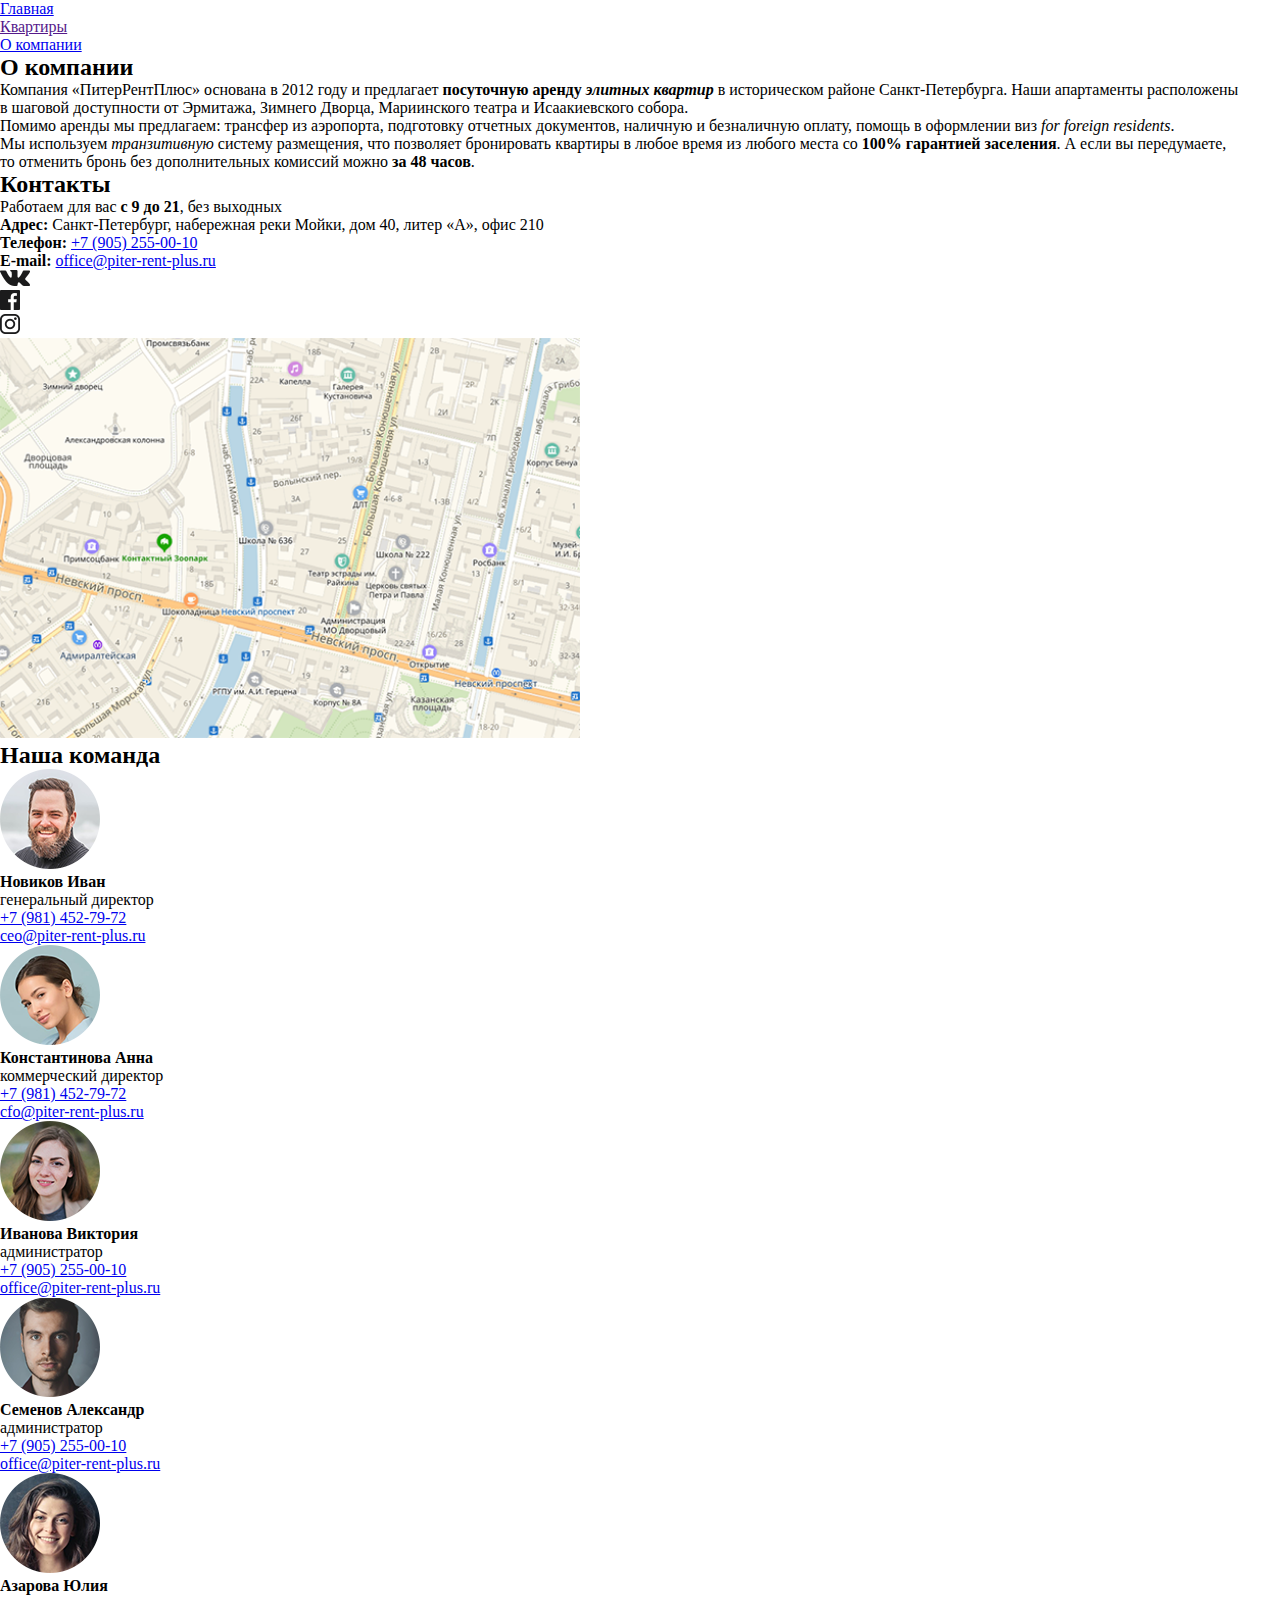
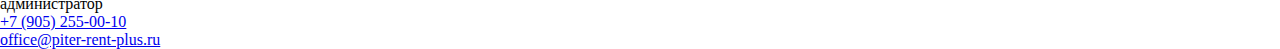
==== about.html @ 13e367ee "add project" ====
<!DOCTYPE html>
<html lang="ru">
<head>
    <meta charset="UTF-8">
    <meta http-equiv="X-UA-Compatible" content="IE=edge">
    <meta name="viewport" content="width=device-width, initial-scale=1.0">
    <title>Document</title>
    <link rel="stylesheet" href="./styles/styles.css">
</head>
<body>

    <header>
        <nav>
            <ul>
                <li><a href="/">Главная</a></li>
                <li><a href="">Квартиры</a></li>
                <li><a href="./about.html">О компании</a></li>
            </ul>
        </nav>
    </header>

    <h2>О компании</h2>

    <p>
        Компания &laquo;ПитерРентПлюс&raquo; основана в&nbsp;2012 году и&nbsp;предлагает <strong>посуточную аренду <em>элитных квартир</em></strong> в&nbsp;историческом районе Санкт-Петербурга. 
        Наши апартаменты расположены в&nbsp;шаговой доступности от&nbsp;Эрмитажа, Зимнего Дворца, Мариинского театра и&nbsp;Исаакиевского собора.
    </p>
        
    <p>
        Помимо аренды мы&nbsp;предлагаем: трансфер из&nbsp;аэропорта, подготовку отчетных документов, наличную и&nbsp;безналичную оплату, помощь в 
        оформлении виз <i lang="en">for foreign residents</i>. Мы&nbsp;используем <i>транзитивную</i> систему размещения, что позволяет бронировать квартиры в&nbsp;любое 
        время из&nbsp;любого места со&nbsp;<strong>100% гарантией заселения</strong>. А&nbsp;если вы&nbsp;передумаете, то&nbsp;отменить бронь без дополнительных комиссий можно <strong>за&nbsp;48&nbsp;часов</strong>.
    </p>

    <h2>Контакты</h2>

    <p>Работаем для вас <b>с 9 до 21</b>, без выходных</p>

    <ul>
        <li><b>Адрес:</b> Санкт-Петербург, набережная реки Мойки, дом 40, литер «А», офис 210</li>
        <li><b>Телефон:</b> <a href="tel:+79052550010">+7 (905) 255-00-10</a></li>
        <li><b>E-mail:</b> <a href="mailto:office@piter-rent-plus.ru">office@piter-rent-plus.ru</a></li>
        <li>
            <ul>
                <li><a href="#"><img src="./images/icons/vk.png" alt="Вконтакте"></a></li>
                <li><a href="#"><img src="./images/icons/fb.png" alt="Facebook"></a></li>
                <li><a href="#"><img src="./images/icons/insta.png" alt="Instagram"></a></li>
            </ul>
        </li>
    </ul>

    <img src="./images/map.png" alt="Местонахождение офиса" width="580" >

    <h2>Наша команда</h2>

    <ul>
        <li>
            <p>
                <img src="./images/team/01.png" alt="Фотография Новикова Ивана"><br>
                <b>Новиков Иван</b><br>
                генеральный директор
            </p>
            <ul>
                <li><a href="tel:+79814527972">+7 (981) 452-79-72</a></li>
                <li><a href="mailto:ceo@piter-rent-plus.ru">ceo@piter-rent-plus.ru</a></li>
            </ul>
        </li>
        
        <li>
            <p>
                <img src="./images/team/02.png" alt="Фотография Константиновой Анны"><br>
                <b>Константинова Анна</b><br>
                коммерческий директор
            </p>
            <ul>
                <li><a href="tel:+79814527972">+7 (981) 452-79-72</a></li>
                <li><a href="mailto:cfo@piter-rent-plus.ru">cfo@piter-rent-plus.ru</a></li>
            </ul>
        </li>

        <li>
            <p>
                <img src="./images/team/03.png" alt="Фотография Ивановой Виктории"><br>
                <b>Иванова Виктория</b><br>
                администратор
            </p>
            <ul>
                <li><a href="tel:+79052550010">+7 (905) 255-00-10</a></li>
                <li><a href="mailto:office@piter-rent-plus.ru">office@piter-rent-plus.ru</a></li>
            </ul>
        </li>

        <li>
            <p>
                <img src="./images/team/04.png" alt="Фотография Семенова Александра"><br>
                <b>Семенов Александр</b><br>
                администратор
            </p>
            <ul>
                <li><a href="tel:+79052550010">+7 (905) 255-00-10</a></li>
                <li><a href="mailto:office@piter-rent-plus.ru">office@piter-rent-plus.ru</a></li>
            </ul>
        </li>

        <li>
            <p>
                <img src="./images/team/05.png" alt="Фотография Азаровой Юлии"><br>
                <b>Азарова Юлия</b><br>
                администратор
            </p>
            <ul>
                <li><a href="tel:+79052550010">+7 (905) 255-00-10</a></li>
                <li><a href="mailto:office@piter-rent-plus.ru">office@piter-rent-plus.ru</a></li>
            </ul>
        </li>        
    </ul>
    

</body>
</html>
---- styles/styles.css ----
* {
    margin: 0;
    padding: 0;
}
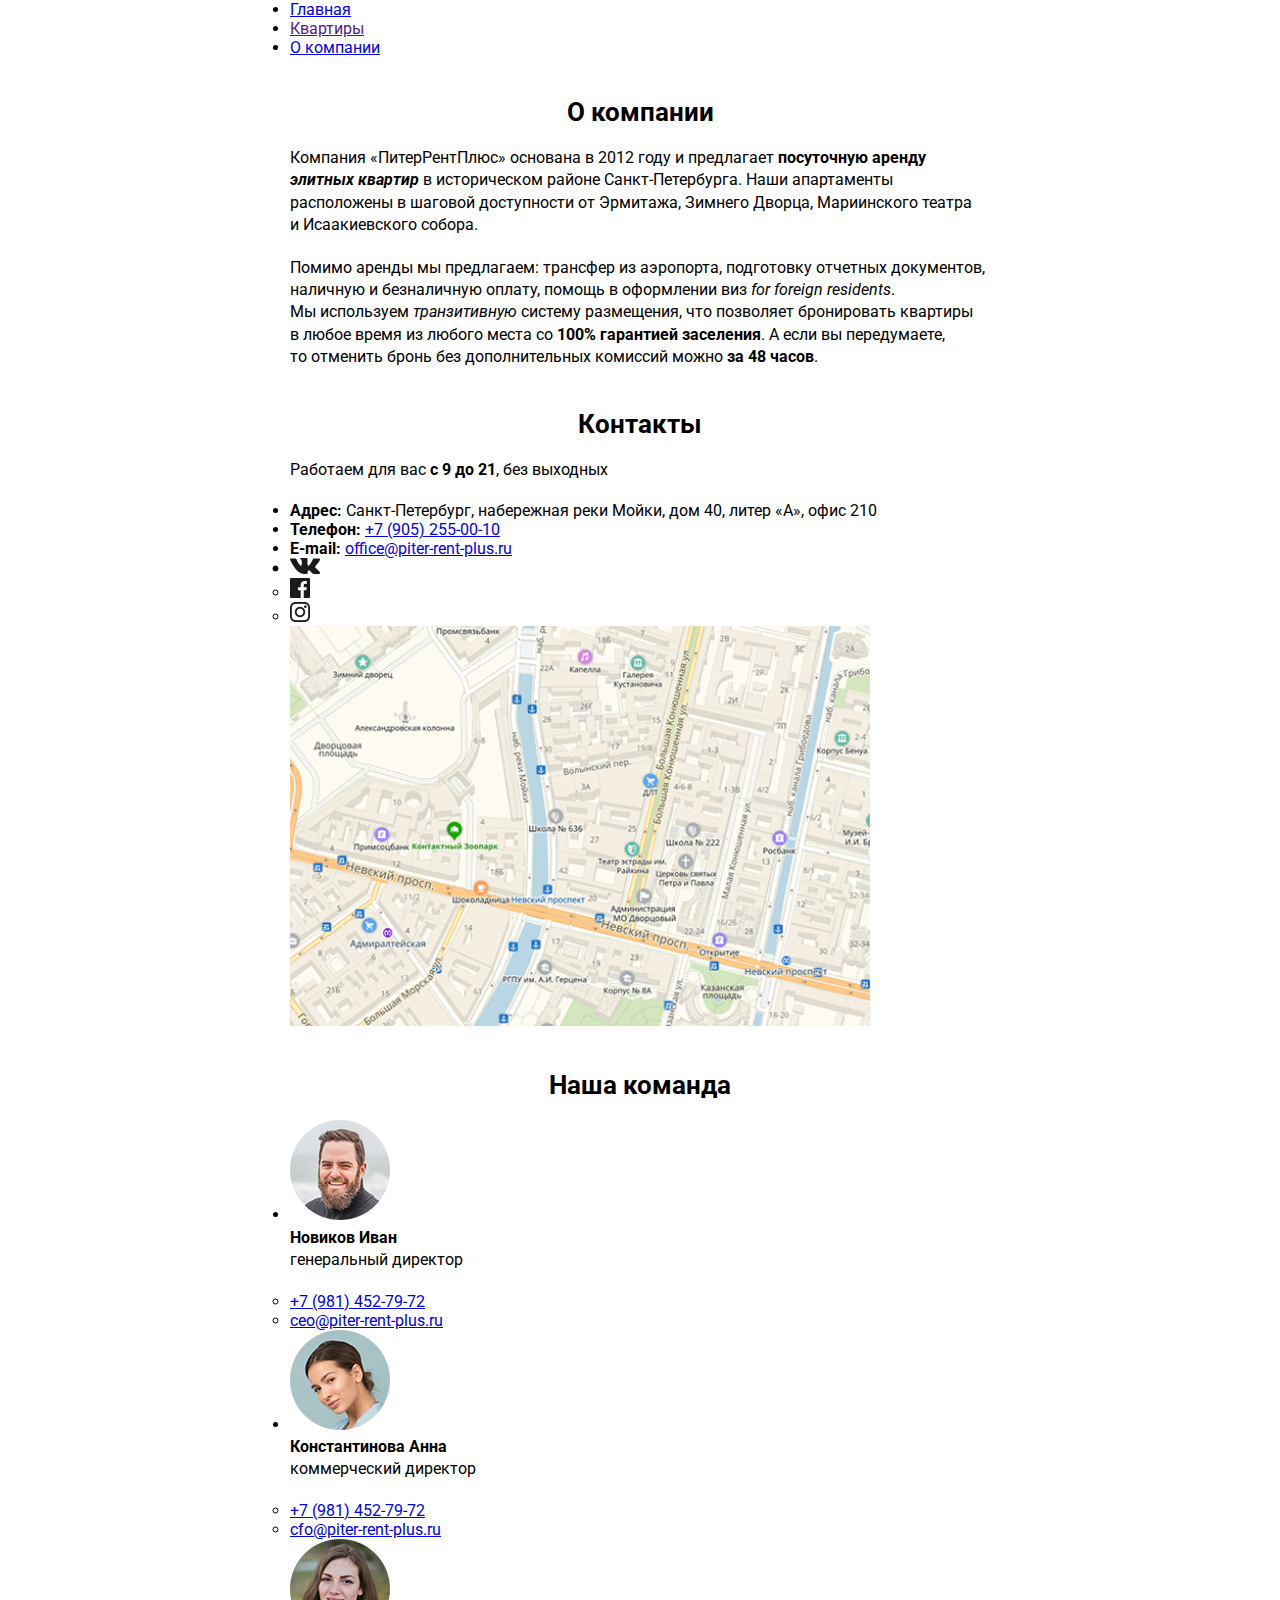
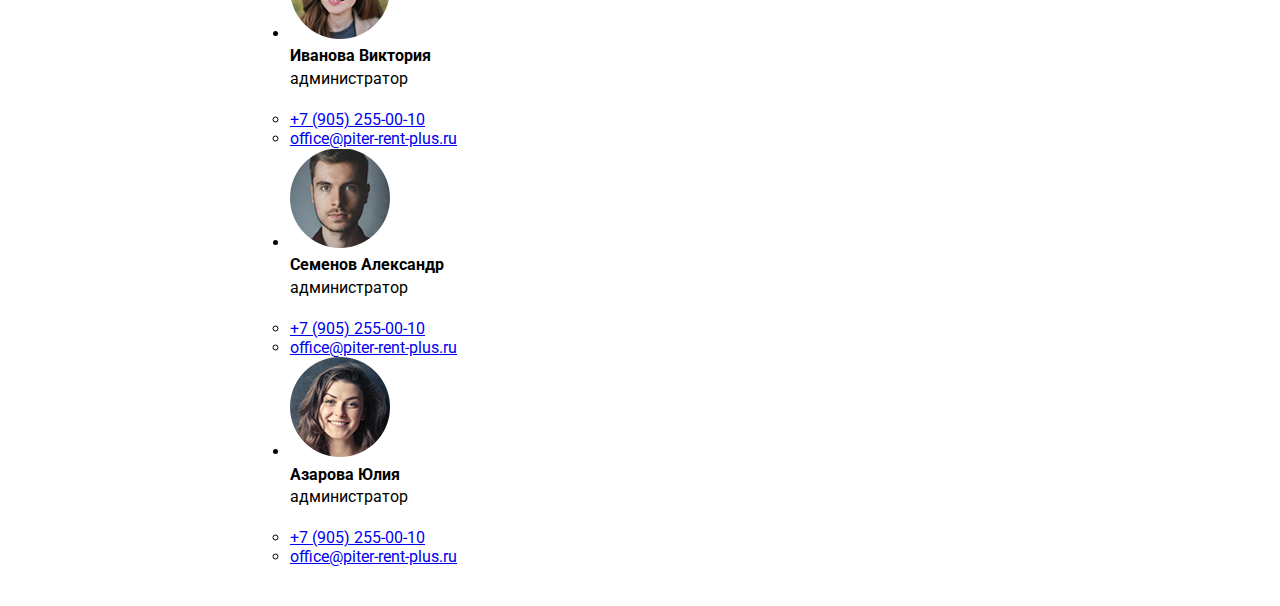
==== commit 469c22ea: "+" ====
--- a/about.html
+++ b/about.html
@@ -5,116 +5,127 @@
     <meta http-equiv="X-UA-Compatible" content="IE=edge">
     <meta name="viewport" content="width=device-width, initial-scale=1.0">
     <title>Document</title>
+
+    <link rel="preconnect" href="https://fonts.googleapis.com">
+    <link rel="preconnect" href="https://fonts.gstatic.com" crossorigin>
+    <link href="https://fonts.googleapis.com/css2?family=Roboto:wght@400;700;900&display=swap" rel="stylesheet">
+
     <link rel="stylesheet" href="./styles/styles.css">
 </head>
 <body>
+    <div class="content header">
+        <header>
+            <nav>
+                <ul>
+                    <li><a href="/">Главная</a></li>
+                    <li><a href="">Квартиры</a></li>
+                    <li><a href="./about.html">О компании</a></li>
+                </ul>
+            </nav>
+        </header>
+    </div>    
 
-    <header>
-        <nav>
-            <ul>
-                <li><a href="/">Главная</a></li>
-                <li><a href="">Квартиры</a></li>
-                <li><a href="./about.html">О компании</a></li>
-            </ul>
-        </nav>
-    </header>
+    <div class="content about_company">
+        <h2>О компании</h2>
 
-    <h2>О компании</h2>
+        <p>
+            Компания &laquo;ПитерРентПлюс&raquo; основана в&nbsp;2012 году и&nbsp;предлагает <strong>посуточную аренду <em>элитных квартир</em></strong> в&nbsp;историческом районе Санкт-Петербурга. 
+            Наши апартаменты расположены в&nbsp;шаговой доступности от&nbsp;Эрмитажа, Зимнего Дворца, Мариинского театра и&nbsp;Исаакиевского собора.
+        </p>
+            
+        <p>
+            Помимо аренды мы&nbsp;предлагаем: трансфер из&nbsp;аэропорта, подготовку отчетных документов, наличную и&nbsp;безналичную оплату, помощь в 
+            оформлении виз <i lang="en">for foreign residents</i>. Мы&nbsp;используем <i>транзитивную</i> систему размещения, что позволяет бронировать квартиры в&nbsp;любое 
+            время из&nbsp;любого места со&nbsp;<strong>100% гарантией заселения</strong>. А&nbsp;если вы&nbsp;передумаете, то&nbsp;отменить бронь без дополнительных комиссий можно <strong>за&nbsp;48&nbsp;часов</strong>.
+        </p>
+    </div>
+    
+    <div class="content contacts">
+        <h2>Контакты</h2>
 
-    <p>
-        Компания &laquo;ПитерРентПлюс&raquo; основана в&nbsp;2012 году и&nbsp;предлагает <strong>посуточную аренду <em>элитных квартир</em></strong> в&nbsp;историческом районе Санкт-Петербурга. 
-        Наши апартаменты расположены в&nbsp;шаговой доступности от&nbsp;Эрмитажа, Зимнего Дворца, Мариинского театра и&nbsp;Исаакиевского собора.
-    </p>
-        
-    <p>
-        Помимо аренды мы&nbsp;предлагаем: трансфер из&nbsp;аэропорта, подготовку отчетных документов, наличную и&nbsp;безналичную оплату, помощь в 
-        оформлении виз <i lang="en">for foreign residents</i>. Мы&nbsp;используем <i>транзитивную</i> систему размещения, что позволяет бронировать квартиры в&nbsp;любое 
-        время из&nbsp;любого места со&nbsp;<strong>100% гарантией заселения</strong>. А&nbsp;если вы&nbsp;передумаете, то&nbsp;отменить бронь без дополнительных комиссий можно <strong>за&nbsp;48&nbsp;часов</strong>.
-    </p>
+        <p>Работаем для вас <b>с 9 до 21</b>, без выходных</p>
 
-    <h2>Контакты</h2>
+        <ul>
+            <li><b>Адрес:</b> Санкт-Петербург, набережная реки Мойки, дом 40, литер «А», офис 210</li>
+            <li><b>Телефон:</b> <a href="tel:+79052550010">+7 (905) 255-00-10</a></li>
+            <li><b>E-mail:</b> <a href="mailto:office@piter-rent-plus.ru">office@piter-rent-plus.ru</a></li>
+            <li>
+                <ul>
+                    <li><a href="#"><img src="./images/icons/vk.png" alt="Вконтакте"></a></li>
+                    <li><a href="#"><img src="./images/icons/fb.png" alt="Facebook"></a></li>
+                    <li><a href="#"><img src="./images/icons/insta.png" alt="Instagram"></a></li>
+                </ul>
+            </li>
+        </ul>
 
-    <p>Работаем для вас <b>с 9 до 21</b>, без выходных</p>
+        <img src="./images/map.png" alt="Местонахождение офиса" width="580" >
+    </div>
+    
+    <div class="content our_team">
+        <h2>Наша команда</h2>
 
-    <ul>
-        <li><b>Адрес:</b> Санкт-Петербург, набережная реки Мойки, дом 40, литер «А», офис 210</li>
-        <li><b>Телефон:</b> <a href="tel:+79052550010">+7 (905) 255-00-10</a></li>
-        <li><b>E-mail:</b> <a href="mailto:office@piter-rent-plus.ru">office@piter-rent-plus.ru</a></li>
-        <li>
-            <ul>
-                <li><a href="#"><img src="./images/icons/vk.png" alt="Вконтакте"></a></li>
-                <li><a href="#"><img src="./images/icons/fb.png" alt="Facebook"></a></li>
-                <li><a href="#"><img src="./images/icons/insta.png" alt="Instagram"></a></li>
-            </ul>
-        </li>
-    </ul>
+        <ul>
+            <li>
+                <p>
+                    <img src="./images/team/01.png" alt="Фотография Новикова Ивана"><br>
+                    <b>Новиков Иван</b><br>
+                    генеральный директор
+                </p>
+                <ul>
+                    <li><a href="tel:+79814527972">+7 (981) 452-79-72</a></li>
+                    <li><a href="mailto:ceo@piter-rent-plus.ru">ceo@piter-rent-plus.ru</a></li>
+                </ul>
+            </li>
+            
+            <li>
+                <p>
+                    <img src="./images/team/02.png" alt="Фотография Константиновой Анны"><br>
+                    <b>Константинова Анна</b><br>
+                    коммерческий директор
+                </p>
+                <ul>
+                    <li><a href="tel:+79814527972">+7 (981) 452-79-72</a></li>
+                    <li><a href="mailto:cfo@piter-rent-plus.ru">cfo@piter-rent-plus.ru</a></li>
+                </ul>
+            </li>
 
-    <img src="./images/map.png" alt="Местонахождение офиса" width="580" >
+            <li>
+                <p>
+                    <img src="./images/team/03.png" alt="Фотография Ивановой Виктории"><br>
+                    <b>Иванова Виктория</b><br>
+                    администратор
+                </p>
+                <ul>
+                    <li><a href="tel:+79052550010">+7 (905) 255-00-10</a></li>
+                    <li><a href="mailto:office@piter-rent-plus.ru">office@piter-rent-plus.ru</a></li>
+                </ul>
+            </li>
 
-    <h2>Наша команда</h2>
+            <li>
+                <p>
+                    <img src="./images/team/04.png" alt="Фотография Семенова Александра"><br>
+                    <b>Семенов Александр</b><br>
+                    администратор
+                </p>
+                <ul>
+                    <li><a href="tel:+79052550010">+7 (905) 255-00-10</a></li>
+                    <li><a href="mailto:office@piter-rent-plus.ru">office@piter-rent-plus.ru</a></li>
+                </ul>
+            </li>
 
-    <ul>
-        <li>
-            <p>
-                <img src="./images/team/01.png" alt="Фотография Новикова Ивана"><br>
-                <b>Новиков Иван</b><br>
-                генеральный директор
-            </p>
-            <ul>
-                <li><a href="tel:+79814527972">+7 (981) 452-79-72</a></li>
-                <li><a href="mailto:ceo@piter-rent-plus.ru">ceo@piter-rent-plus.ru</a></li>
-            </ul>
-        </li>
-        
-        <li>
-            <p>
-                <img src="./images/team/02.png" alt="Фотография Константиновой Анны"><br>
-                <b>Константинова Анна</b><br>
-                коммерческий директор
-            </p>
-            <ul>
-                <li><a href="tel:+79814527972">+7 (981) 452-79-72</a></li>
-                <li><a href="mailto:cfo@piter-rent-plus.ru">cfo@piter-rent-plus.ru</a></li>
-            </ul>
-        </li>
-
-        <li>
-            <p>
-                <img src="./images/team/03.png" alt="Фотография Ивановой Виктории"><br>
-                <b>Иванова Виктория</b><br>
-                администратор
-            </p>
-            <ul>
-                <li><a href="tel:+79052550010">+7 (905) 255-00-10</a></li>
-                <li><a href="mailto:office@piter-rent-plus.ru">office@piter-rent-plus.ru</a></li>
-            </ul>
-        </li>
-
-        <li>
-            <p>
-                <img src="./images/team/04.png" alt="Фотография Семенова Александра"><br>
-                <b>Семенов Александр</b><br>
-                администратор
-            </p>
-            <ul>
-                <li><a href="tel:+79052550010">+7 (905) 255-00-10</a></li>
-                <li><a href="mailto:office@piter-rent-plus.ru">office@piter-rent-plus.ru</a></li>
-            </ul>
-        </li>
-
-        <li>
-            <p>
-                <img src="./images/team/05.png" alt="Фотография Азаровой Юлии"><br>
-                <b>Азарова Юлия</b><br>
-                администратор
-            </p>
-            <ul>
-                <li><a href="tel:+79052550010">+7 (905) 255-00-10</a></li>
-                <li><a href="mailto:office@piter-rent-plus.ru">office@piter-rent-plus.ru</a></li>
-            </ul>
-        </li>        
-    </ul>
+            <li>
+                <p>
+                    <img src="./images/team/05.png" alt="Фотография Азаровой Юлии"><br>
+                    <b>Азарова Юлия</b><br>
+                    администратор
+                </p>
+                <ul>
+                    <li><a href="tel:+79052550010">+7 (905) 255-00-10</a></li>
+                    <li><a href="mailto:office@piter-rent-plus.ru">office@piter-rent-plus.ru</a></li>
+                </ul>
+            </li>        
+        </ul>
+    </div>
     
-
 </body>
 </html>--- a/styles/styles.css
+++ b/styles/styles.css
@@ -1,4 +1,35 @@
 * {
     margin: 0;
     padding: 0;
+}
+
+/* about */
+
+html {
+    font-family: 'Roboto', sans-serif;
+}
+
+.content {
+    width: 700px;
+    margin: 0 auto 40px auto;
+}
+
+p {
+    margin-bottom: 20px;
+    font-size: 1rem;
+    line-height: 140%;
+}
+
+h1, h2, h3 {
+    font-weight: bold;
+    text-align: center;
+    margin-bottom: 20px;
+}
+
+h1 {
+    font-size: 2rem;
+}
+
+h2 {
+    font-size: 1.6rem;
 }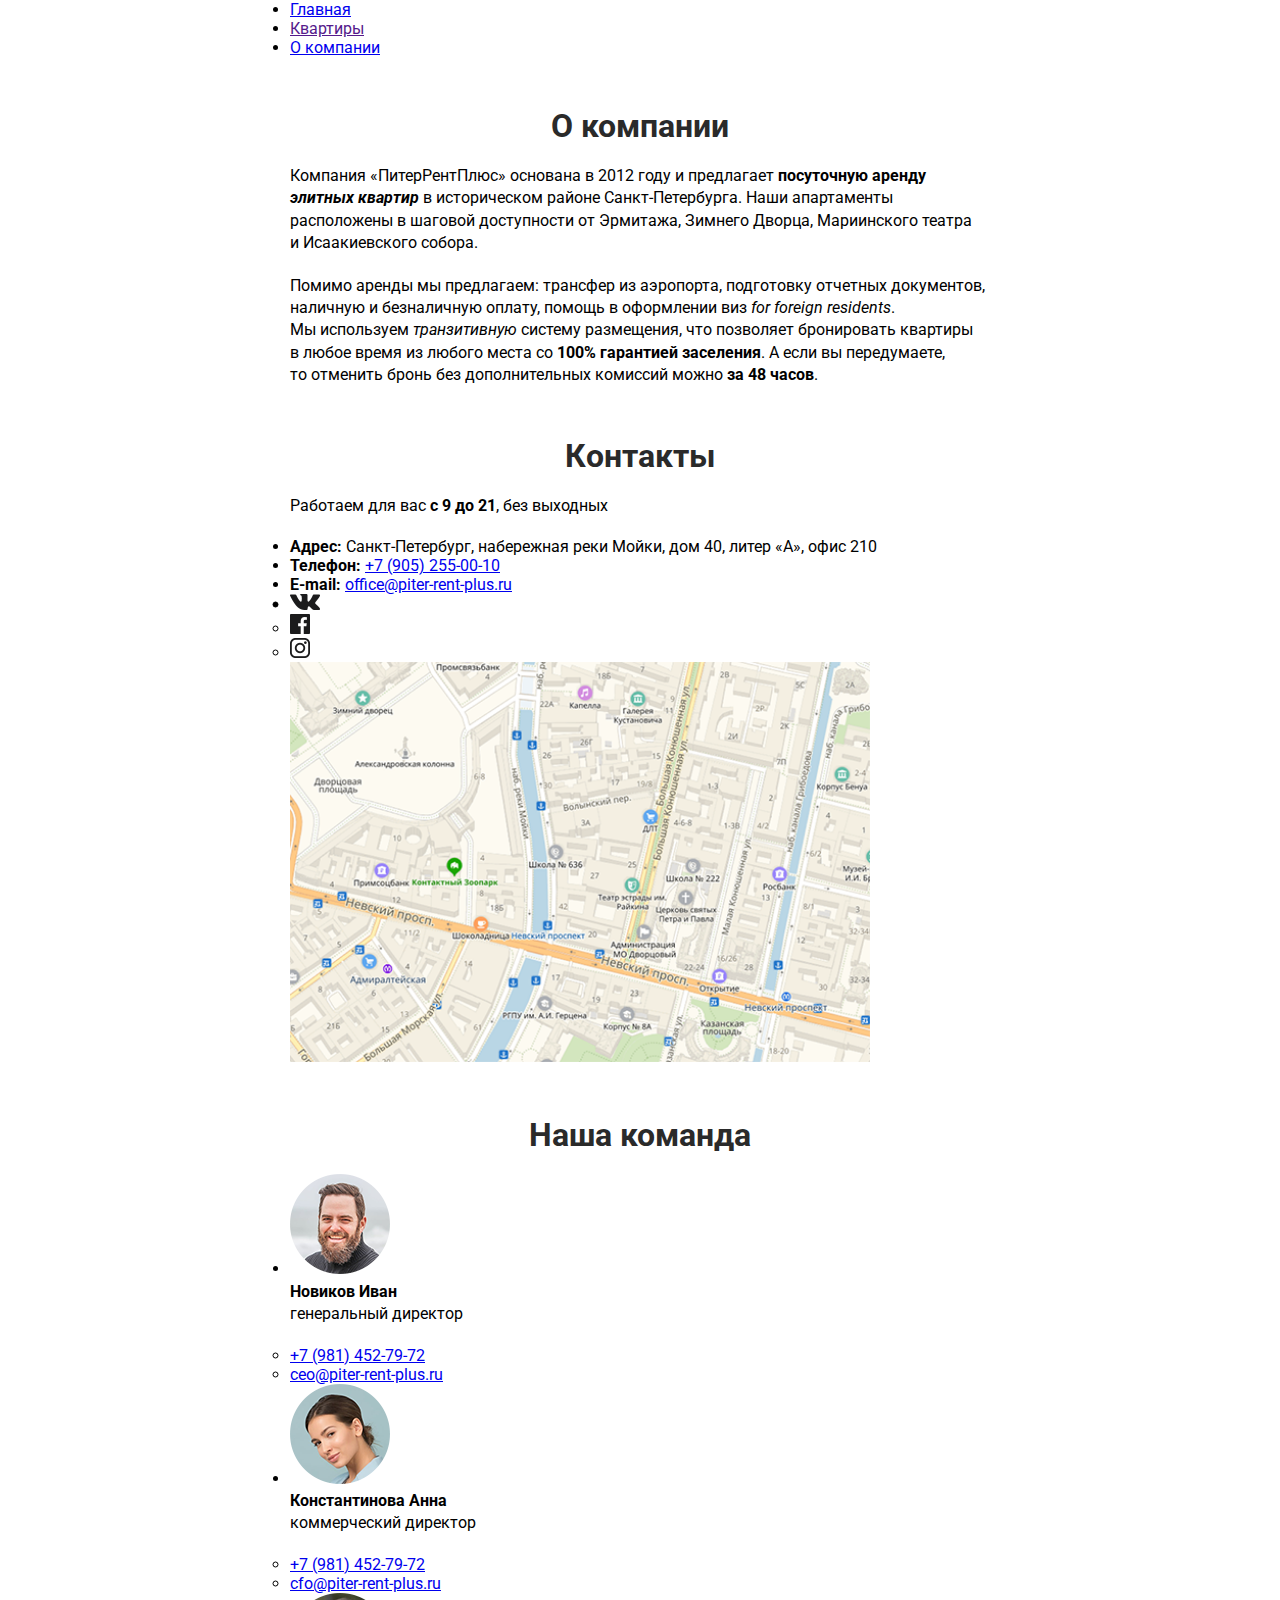
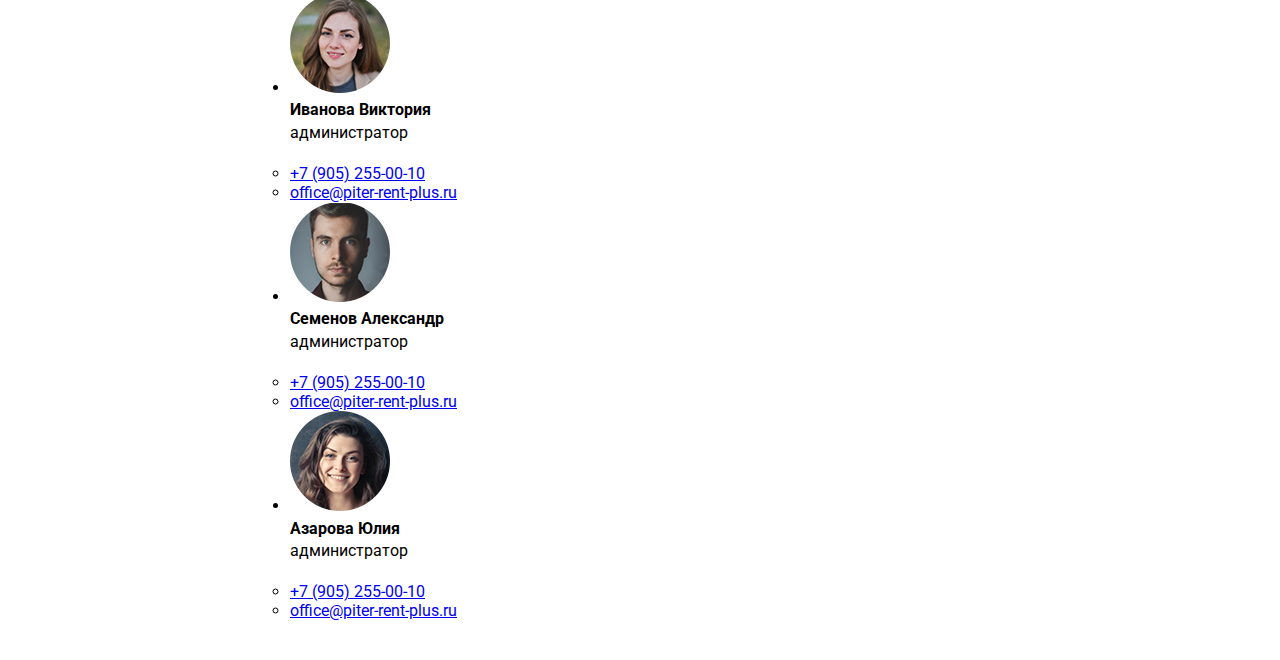
==== commit ca4d9802: "add reviews" ====
--- a/about.html
+++ b/about.html
@@ -6,9 +6,9 @@
     <meta name="viewport" content="width=device-width, initial-scale=1.0">
     <title>Document</title>
 
-    <link rel="preconnect" href="https://fonts.googleapis.com">
+<!--     <link rel="preconnect" href="https://fonts.googleapis.com">
     <link rel="preconnect" href="https://fonts.gstatic.com" crossorigin>
-    <link href="https://fonts.googleapis.com/css2?family=Roboto:wght@400;700;900&display=swap" rel="stylesheet">
+    <link href="https://fonts.googleapis.com/css2?family=Roboto:wght@400;700;900&display=swap" rel="stylesheet"> -->
 
     <link rel="stylesheet" href="./styles/styles.css">
 </head>
--- a/styles/styles.css
+++ b/styles/styles.css
@@ -1,3 +1,5 @@
+@import url('https://fonts.googleapis.com/css2?family=Roboto:wght@400;700;900&display=swap');
+
 * {
     margin: 0;
     padding: 0;
@@ -31,5 +33,61 @@
 }
 
 h2 {
-    font-size: 1.6rem;
-}+    font-size: 32px;
+    font-family: "Roboto";
+    color: rgb(42, 42, 42);
+    font-weight: bold;
+    text-align: center;
+    margin-top: 50px;
+}
+
+/* index */
+
+.reviews {
+    margin: 55px 0 30px 0;
+    display: flex;
+    gap: 30px;
+}
+
+.review {
+    width: 468px;
+    height: 136px;
+    background-color: #f4efed;
+    padding: 40px 60px 40px 40px;
+}
+
+.review_author {
+    display: flex;
+    gap: 15px;
+    margin-top: 20px;
+}
+
+.review_author_awatar {
+    width: 50px;
+    height: 50px;
+    border-radius: 50%;
+}
+
+.review_text, .review_author_name, .review_date {
+    font-size: 16px;
+    color: rgb(42, 42, 42);
+    line-height: 1.375;
+    text-align: left;
+}
+
+.review_text {
+    width: 458px;
+    height: 59px;
+}
+  
+.review_author_name {
+    font-weight: bold;
+    margin-bottom: 10px;
+}
+
+.review_date {
+    font-size: 14px;
+    line-height: 1.429;
+}
+  
+  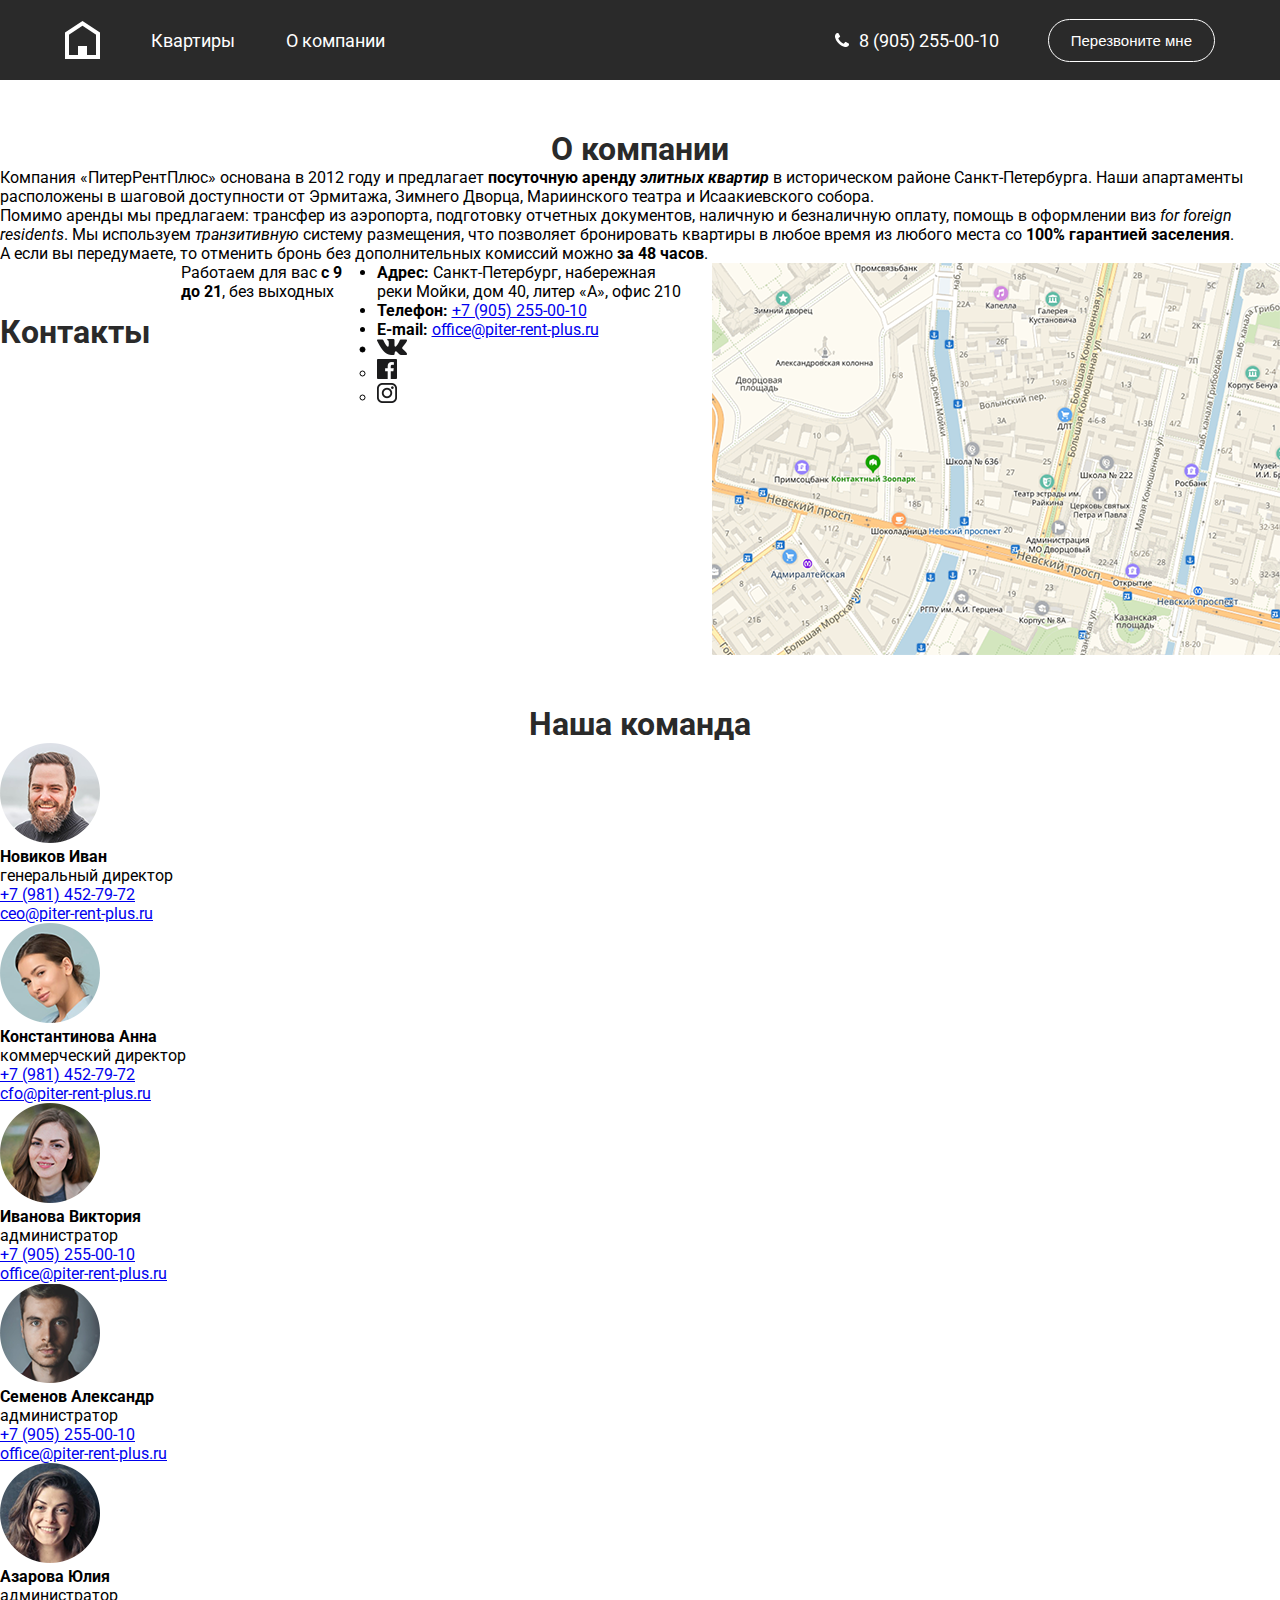
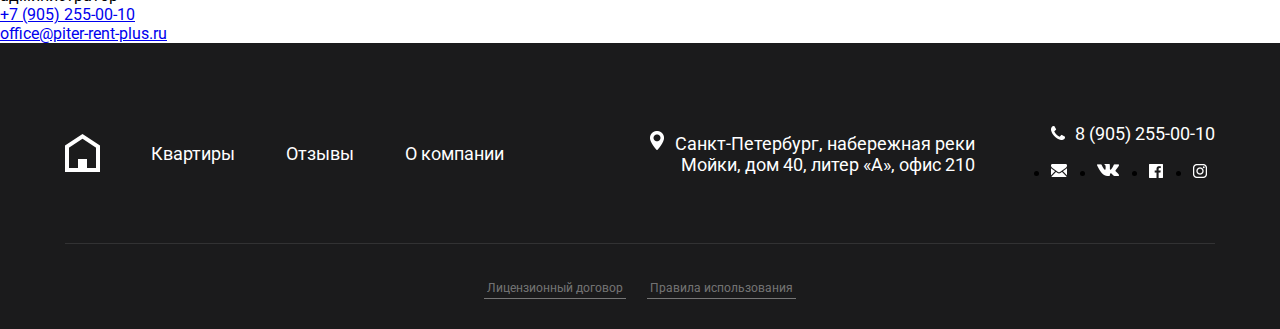
==== commit c886dcac: "add header and footer styles" ====
--- a/about.html
+++ b/about.html
@@ -6,24 +6,33 @@
     <meta name="viewport" content="width=device-width, initial-scale=1.0">
     <title>Document</title>
 
-<!--     <link rel="preconnect" href="https://fonts.googleapis.com">
-    <link rel="preconnect" href="https://fonts.gstatic.com" crossorigin>
-    <link href="https://fonts.googleapis.com/css2?family=Roboto:wght@400;700;900&display=swap" rel="stylesheet"> -->
-
     <link rel="stylesheet" href="./styles/styles.css">
 </head>
 <body>
-    <div class="content header">
-        <header>
+    <header class="header">
+
+        <div class="header__wrapper">
+            
             <nav>
-                <ul>
-                    <li><a href="/">Главная</a></li>
+                <ul class="main-menu">
+                    <li><a href="./index.html" class="main-menu-logo" title="Главная"></a></li>
                     <li><a href="">Квартиры</a></li>
                     <li><a href="./about.html">О компании</a></li>
                 </ul>
             </nav>
-        </header>
-    </div>    
+
+            
+            <div class="header__contacts">
+                <div class="telephone">   
+                    <a href="tel:+79052550010" class="telephone-number">8 (905) 255-00-10</a>
+                </div>
+    
+                <button class="button">Перезвоните мне</button>
+            </div>
+            
+        </div>
+
+    </header>    
 
     <div class="content about_company">
         <h2>О компании</h2>
@@ -126,6 +135,46 @@
             </li>        
         </ul>
     </div>
+
+    <footer class="footer">
+        <div class="footer__wrapper">
+
+            <footer class="footer__menu">
+                <nav>
+                    <ul class="main-menu">
+                        <li><a href="./index.html" class="main-menu-logo" title="Главная"></a></li>
+                        <li><a href="">Квартиры</a></li>
+                        <li><a href="">Отзывы</a></li>
+                        <li><a href="./about.html">О компании</a></li>
+                    </ul>
+                </nav>
+    
+                <div class="footer__menu-contacts">
+                    <p class="address">Санкт-Петербург, набережная реки<br>Мойки, дом 40, литер «А», офис 210</p>
+    
+                    <div class="footer__contacts">
+                        <div class="telephone">
+                            <a href="tel:+79052550010" class="telephone-number">8 (905) 255-00-10</a>
+                        </div>
+            
+                        <ul class="contacts">
+                            <li><a href="#" class="contacts-email"></a></li>
+                            <li><a href="#" class="contacts-vk"></a></li>
+                            <li><a href="#" class="contacts-fb"></a></li>
+                            <li><a href="#" class="contacts-insta"></a></li>
+                        </ul>
+                    </div>
+                </div>
+            </footer>
+
+            <div class="footer__line"></div>
+                        
+            <div class="rules">
+                <a href="" class="rules-content">Лицензионный договор</a>
+                <a href="" class="rules-content">Правила использования</a>
+            </div>
+        </div>
+    </footer>
     
 </body>
 </html>--- a/styles/styles.css
+++ b/styles/styles.css
@@ -5,31 +5,93 @@
     padding: 0;
 }
 
-/* about */
-
 html {
     font-family: 'Roboto', sans-serif;
 }
 
-.content {
-    width: 700px;
-    margin: 0 auto 40px auto;
-}
-
-p {
-    margin-bottom: 20px;
-    font-size: 1rem;
-    line-height: 140%;
-}
-
-h1, h2, h3 {
-    font-weight: bold;
-    text-align: center;
-    margin-bottom: 20px;
-}
-
+/* header */
+
+.header {
+    background-color: #2a2a2a;
+}
+
+
+.header__wrapper, .footer__wrapper {
+    width: 1150px;
+    margin: 0 auto;
+}
+
+.header__wrapper {
+    display: flex;
+    justify-content: space-between;
+    align-items: center;
+}
+
+.main-menu-logo {
+    width: 35px;
+    height: 38px;
+    display: block;
+    color: white;
+    background-image: url(../images/icons/logo.svg);
+    margin-top: 21px;
+    margin-bottom: 21px;
+}
+
+.main-menu {
+    list-style-type: none;
+    display: flex;
+    gap: 51px;
+    align-items: center;
+}
+
+.main-menu li a, .telephone-number {
+    font-size: 18px;
+    color: rgb(255, 255, 255);
+    text-decoration: none;
+}
+  
+.main-menu-logo:hover {
+    cursor: pointer;
+    opacity: 0.4;
+}
+
+.telephone-number::before {
+    content: url(../images/icons/icon-phone.svg);
+    margin-right: 10px;
+}
+
+.main-menu li a:hover, .telephone-number:hover {
+    color: rgba(255, 255, 255, .4)
+}
+
+.button {
+    padding: 12px 22px;
+    color: rgb(255, 255, 255);
+    background-color: #2a2a2a;
+    border: 1px solid rgb(255, 255, 255);
+    border-radius: 30px;
+    font-size: 15px;
+}
+
+.button:hover {
+    opacity: .4;
+    cursor: pointer;
+}
+
+.header__contacts {
+    display: flex;
+    gap: 49px;
+    align-items: center;
+}
+
+
+
+
+
+
+  
 h1 {
-    font-size: 2rem;
+    display: none;
 }
 
 h2 {
@@ -41,53 +103,158 @@
     margin-top: 50px;
 }
 
+
+
+
 /* index */
 
-.reviews {
+
+.reviews__wrapper {
     margin: 55px 0 30px 0;
     display: flex;
     gap: 30px;
 }
 
 .review {
-    width: 468px;
-    height: 136px;
+    /* width: 468px;
+    height: 136px; */
     background-color: #f4efed;
     padding: 40px 60px 40px 40px;
 }
 
-.review_author {
+.review__author {
     display: flex;
     gap: 15px;
     margin-top: 20px;
 }
 
-.review_author_awatar {
+.review__author-awatar {
     width: 50px;
     height: 50px;
     border-radius: 50%;
 }
 
-.review_text, .review_author_name, .review_date {
+.review-text, .review__author__data-name, .review__author__data-date {
     font-size: 16px;
     color: rgb(42, 42, 42);
     line-height: 1.375;
     text-align: left;
 }
 
-.review_text {
+.review-text {
     width: 458px;
-    height: 59px;
-}
-  
-.review_author_name {
+    /* height: 59px; */
+}
+  
+.review__author__data-name {
     font-weight: bold;
     margin-bottom: 10px;
 }
 
-.review_date {
+.review__author__data-date {
     font-size: 14px;
     line-height: 1.429;
 }
   
+
+/* footer */
+
+.footer {
+    background-color: #1b1b1c;
+}
+
+.footer__menu {
+    display: flex;
+    align-items: center;
+    justify-content: space-between;
+    padding-top: 80px;
+    padding-bottom: 60px;
+}
+
+.footer__menu-contacts {
+    display: flex;
+    align-items: center;
+    gap: 76px;
+}
+
+.address {
+    font-size: 18px;
+    color: rgb(255, 255, 255);
+    text-align: right;
+}
+
+.address::before {
+    content: url(../images/icons/icon-mapmarker.svg);
+    margin-right: 11px;
+    
+}
+
+.contacts {
+    display: flex;
+    gap: 30px;
+}
+
+.footer__contacts .telephone {
+    margin-bottom: 20px;
+}
+
+.footer__menu nav .main-menu .main-menu-logo {
+    margin-top: 0px;
+    margin-bottom: 0px;
+}
+
+.footer .contacts li a {
+    display: block;
+}
+
+.footer .contacts a:hover {
+    opacity: 0.4;
+}
+
+.contacts-email {
+    width: 16px;
+    height: 13px;    
+    background-image: url(../images/icons/icon-mail.svg);
+}
+
+.contacts-vk {
+    width: 22px;
+    height: 12px;
+    background-image: url(../images/icons/icon-vk.png);
+    
+}
+
+.contacts-fb {
+    background-image: url(../images/icons/icon-fb.png);
+    width: 14px;
+    height: 14px;
+}
+
+.contacts-insta {
+    background-image: url(../images/icons/icon-insta.png);
+    width: 14px;
+    height: 14px;
+}
+
+.footer__line {
+    border-top: 1px solid #323233;
+}
+
+.rules {
+    display: flex;
+    gap: 21px;
+    justify-content: center;
+    padding-top: 34px;
+    padding-bottom: 30px;
+}
+
+.rules-content {
+    border-bottom: 1px solid rgba(255, 255, 255, 0.4);
+    padding: 3px;
+    font-size: 12px;
+    color: rgba(255, 255, 255, 0.4);
+    text-decoration: none;
+    cursor: pointer;
+}
+
   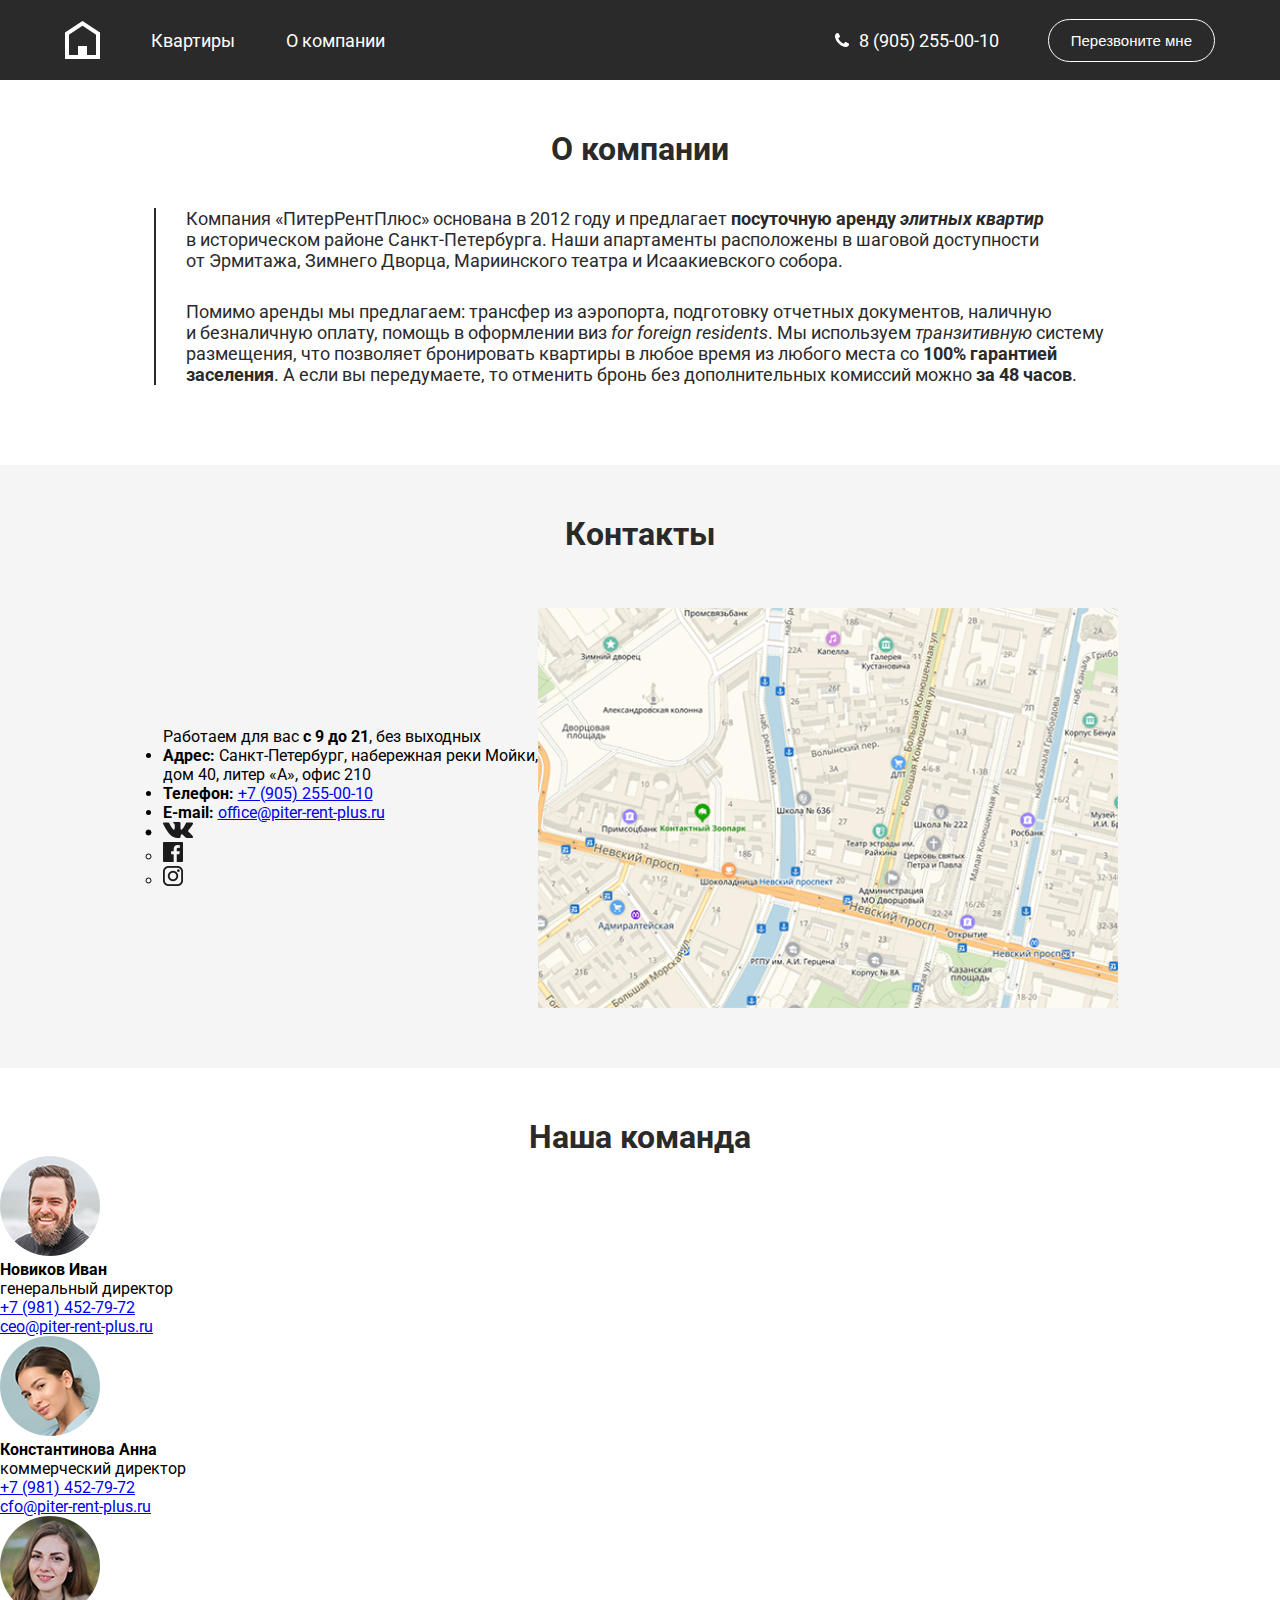
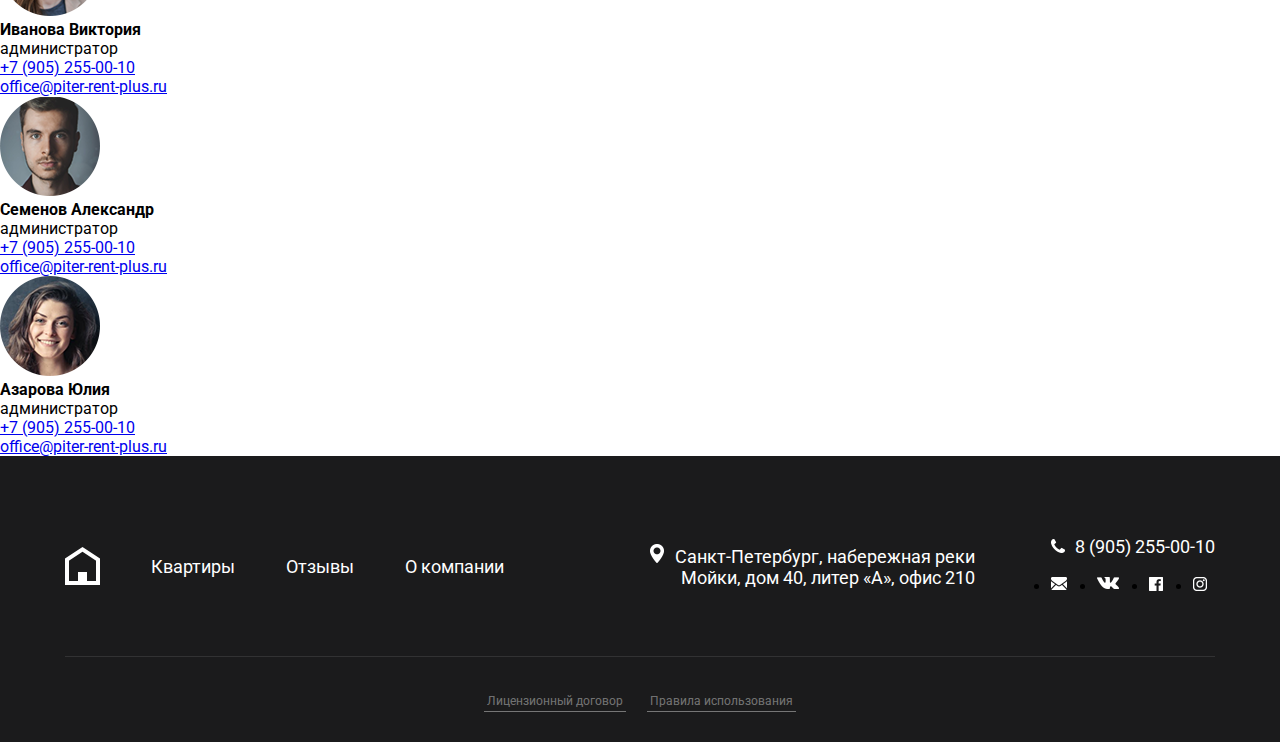
==== commit d6b1fb10: "+" ====
--- a/about.html
+++ b/about.html
@@ -34,41 +34,48 @@
 
     </header>    
 
-    <div class="content about_company">
-        <h2>О компании</h2>
+    <section class="about_company">
+        <div class="about_company__wrapper">
+            <h2>О компании</h2>
 
-        <p>
-            Компания &laquo;ПитерРентПлюс&raquo; основана в&nbsp;2012 году и&nbsp;предлагает <strong>посуточную аренду <em>элитных квартир</em></strong> в&nbsp;историческом районе Санкт-Петербурга. 
-            Наши апартаменты расположены в&nbsp;шаговой доступности от&nbsp;Эрмитажа, Зимнего Дворца, Мариинского театра и&nbsp;Исаакиевского собора.
-        </p>
-            
-        <p>
-            Помимо аренды мы&nbsp;предлагаем: трансфер из&nbsp;аэропорта, подготовку отчетных документов, наличную и&nbsp;безналичную оплату, помощь в 
-            оформлении виз <i lang="en">for foreign residents</i>. Мы&nbsp;используем <i>транзитивную</i> систему размещения, что позволяет бронировать квартиры в&nbsp;любое 
-            время из&nbsp;любого места со&nbsp;<strong>100% гарантией заселения</strong>. А&nbsp;если вы&nbsp;передумаете, то&nbsp;отменить бронь без дополнительных комиссий можно <strong>за&nbsp;48&nbsp;часов</strong>.
-        </p>
-    </div>
+            <p class="about_company-text">
+                Компания &laquo;ПитерРентПлюс&raquo; основана в&nbsp;2012 году и&nbsp;предлагает <strong>посуточную аренду <em>элитных квартир</em></strong> в&nbsp;историческом районе Санкт-Петербурга. 
+                Наши апартаменты расположены в&nbsp;шаговой доступности от&nbsp;Эрмитажа, Зимнего Дворца, Мариинского театра и&nbsp;Исаакиевского собора.
+            </p>
+                
+            <p class="about_company-text">
+                Помимо аренды мы&nbsp;предлагаем: трансфер из&nbsp;аэропорта, подготовку отчетных документов, наличную и&nbsp;безналичную оплату, помощь в 
+                оформлении виз <i lang="en">for foreign residents</i>. Мы&nbsp;используем <i>транзитивную</i> систему размещения, что позволяет бронировать квартиры в&nbsp;любое 
+                время из&nbsp;любого места со&nbsp;<strong>100% гарантией заселения</strong>. А&nbsp;если вы&nbsp;передумаете, то&nbsp;отменить бронь без дополнительных комиссий можно <strong>за&nbsp;48&nbsp;часов</strong>.
+            </p>
+        </div>
+    </section>
     
-    <div class="content contacts">
+    <section class="about__contacts">
         <h2>Контакты</h2>
 
-        <p>Работаем для вас <b>с 9 до 21</b>, без выходных</p>
+        <div class="about__contacts__wrapper">
+            <div class="about__contacts__data">
+                <p>Работаем для вас <b>с 9 до 21</b>, без выходных</p>
 
-        <ul>
-            <li><b>Адрес:</b> Санкт-Петербург, набережная реки Мойки, дом 40, литер «А», офис 210</li>
-            <li><b>Телефон:</b> <a href="tel:+79052550010">+7 (905) 255-00-10</a></li>
-            <li><b>E-mail:</b> <a href="mailto:office@piter-rent-plus.ru">office@piter-rent-plus.ru</a></li>
-            <li>
                 <ul>
-                    <li><a href="#"><img src="./images/icons/vk.png" alt="Вконтакте"></a></li>
-                    <li><a href="#"><img src="./images/icons/fb.png" alt="Facebook"></a></li>
-                    <li><a href="#"><img src="./images/icons/insta.png" alt="Instagram"></a></li>
+                    <li><b>Адрес:</b> Санкт-Петербург, набережная реки Мойки,<br>дом 40, литер «А», офис 210</li>
+                    <li><b>Телефон:</b> <a href="tel:+79052550010">+7 (905) 255-00-10</a></li>
+                    <li><b>E-mail:</b> <a href="mailto:office@piter-rent-plus.ru">office@piter-rent-plus.ru</a></li>
+                    <li>
+                        <ul>
+                            <li><a href="#"><img src="./images/icons/vk.png" alt="Вконтакте"></a></li>
+                            <li><a href="#"><img src="./images/icons/fb.png" alt="Facebook"></a></li>
+                            <li><a href="#"><img src="./images/icons/insta.png" alt="Instagram"></a></li>
+                        </ul>
+                    </li>
                 </ul>
-            </li>
-        </ul>
+            </div>
+            
 
-        <img src="./images/map.png" alt="Местонахождение офиса" width="580" >
-    </div>
+            <img src="./images/map.png" alt="Местонахождение офиса" width="580" >
+        </div>
+    </section>
     
     <div class="content our_team">
         <h2>Наша команда</h2>
--- a/styles/styles.css
+++ b/styles/styles.css
@@ -16,7 +16,7 @@
 }
 
 
-.header__wrapper, .footer__wrapper {
+.header__wrapper, .footer__wrapper, .our_apartments__wrapper, .reviews__wrapper, .about_company__wrapper {
     width: 1150px;
     margin: 0 auto;
 }
@@ -84,11 +84,7 @@
     align-items: center;
 }
 
-
-
-
-
-
+/* заголовки */
   
 h1 {
     display: none;
@@ -99,25 +95,105 @@
     font-family: "Roboto";
     color: rgb(42, 42, 42);
     font-weight: bold;
+    padding-top: 50px;
     text-align: center;
+}
+
+/* apartments  */
+
+.our_apartments {
+    background-color: #f5f5f5;
+}
+
+.our_apartments__wrapper {
+    display: flex;
+    flex-direction: column;
+    align-items: center;
+}
+
+.apartments {
+    display: grid;
+    grid-template-columns: repeat(3, 1fr);
+    gap: 29px;
     margin-top: 50px;
 }
 
-
-
-
-/* index */
-
+.apartment {
+    width: 364px;
+    background-color: #ffffff;
+}
+
+.apartment:hover {
+    cursor: pointer;
+    transform: scale(1.1);
+}
+
+.apartment-foto {
+    width: 364px;
+}
+
+.apartment-room, .apartment-adress {
+    font-size: 18px;
+    color: rgb(42, 42, 42);
+    font-weight: bold;
+}
+
+.guests, .sleeper {
+    font-size: 14px;
+    color: rgb(42, 42, 42);
+}
+
+.guests::before {
+    content: url(../images/icons/icon-guests.svg);
+    height: 12px;
+    margin-right: 10px;
+}
+
+.sleeper::before {
+    content: url(../images/icons/icon-beds.svg);
+    height: 12px;
+    margin-right: 10px;
+}
+
+.apartment-data-places {
+    display: flex;
+    gap: 11px;
+    margin-top: 18px;
+}
+
+.apartment-data {
+    margin: 30px 0 40px 40px
+}
+
+.our_apartments__wrapper .button {
+    color: rgb(42, 42, 42);
+    background-color: #f5f5f5;
+    border-color: #383838;
+    margin-top: 40px;
+    margin-bottom: 40px;
+}
+
+.our_apartments__wrapper .button:hover {
+    color: #f5f5f5;
+    background-color: #383838;
+}
+
+/* reviews */
+
+.reviews {
+    display: flex;
+    flex-direction: column;
+    align-items: center;
+}
 
 .reviews__wrapper {
-    margin: 55px 0 30px 0;
+    margin-top: 55px;
+    margin-bottom: 30px;
     display: flex;
     gap: 30px;
 }
 
 .review {
-    /* width: 468px;
-    height: 136px; */
     background-color: #f4efed;
     padding: 40px 60px 40px 40px;
 }
@@ -125,7 +201,7 @@
 .review__author {
     display: flex;
     gap: 15px;
-    margin-top: 20px;
+    padding-top: 20px;
 }
 
 .review__author-awatar {
@@ -143,19 +219,45 @@
 
 .review-text {
     width: 458px;
-    /* height: 59px; */
 }
   
 .review__author__data-name {
     font-weight: bold;
-    margin-bottom: 10px;
+    padding-bottom: 10px;
 }
 
 .review__author__data-date {
     font-size: 14px;
-    line-height: 1.429;
+}
+
+.pagination div {
+    border-radius: 50%;
+    background-color: #c6c6c6;
+    width: 9px;
+    height: 9px;
+}
+
+.pagination div:first-child {
+    background-color: rgb(27, 27, 28);
+}
+
+.pagination {
+    display: flex;
+    gap: 16px;
 }
   
+.reviews .button {
+    color: rgb(42, 42, 42);
+    background-color: #ffffff;
+    border-color: #2a2a2a;
+    margin-bottom: 40px;
+    margin-top: 40px;
+}
+
+.reviews .button:hover {
+    color: #ffffff;
+    background-color: rgb(42, 42, 42);
+}
 
 /* footer */
 
@@ -257,4 +359,45 @@
     cursor: pointer;
 }
 
-  +
+
+/* ABOUT COMPANY */
+
+/* aboyt */
+
+.about_company__wrapper h2 {
+    padding-bottom: 40px;
+}
+
+.about_company-text {
+    font-size: 18px;
+    color: rgb(42, 42, 42);
+    max-width: 940px;
+    margin-left: auto;
+    margin-right: auto;
+    padding-left: 30px;
+    border-left: 2px solid #2a2a2a;
+}
+
+.about_company-text:last-child {
+    padding-top: 30px;
+    margin-bottom: 80px;
+}  
+
+
+/* about__contacts */
+
+.about__contacts {
+    background-color: #f5f5f5;
+}
+
+.about__contacts h2 {
+    padding-bottom: 55px;
+}
+
+.about__contacts__wrapper {
+    display: flex;
+    align-items: center;
+    justify-content: center;
+    padding-bottom: 60px;
+}